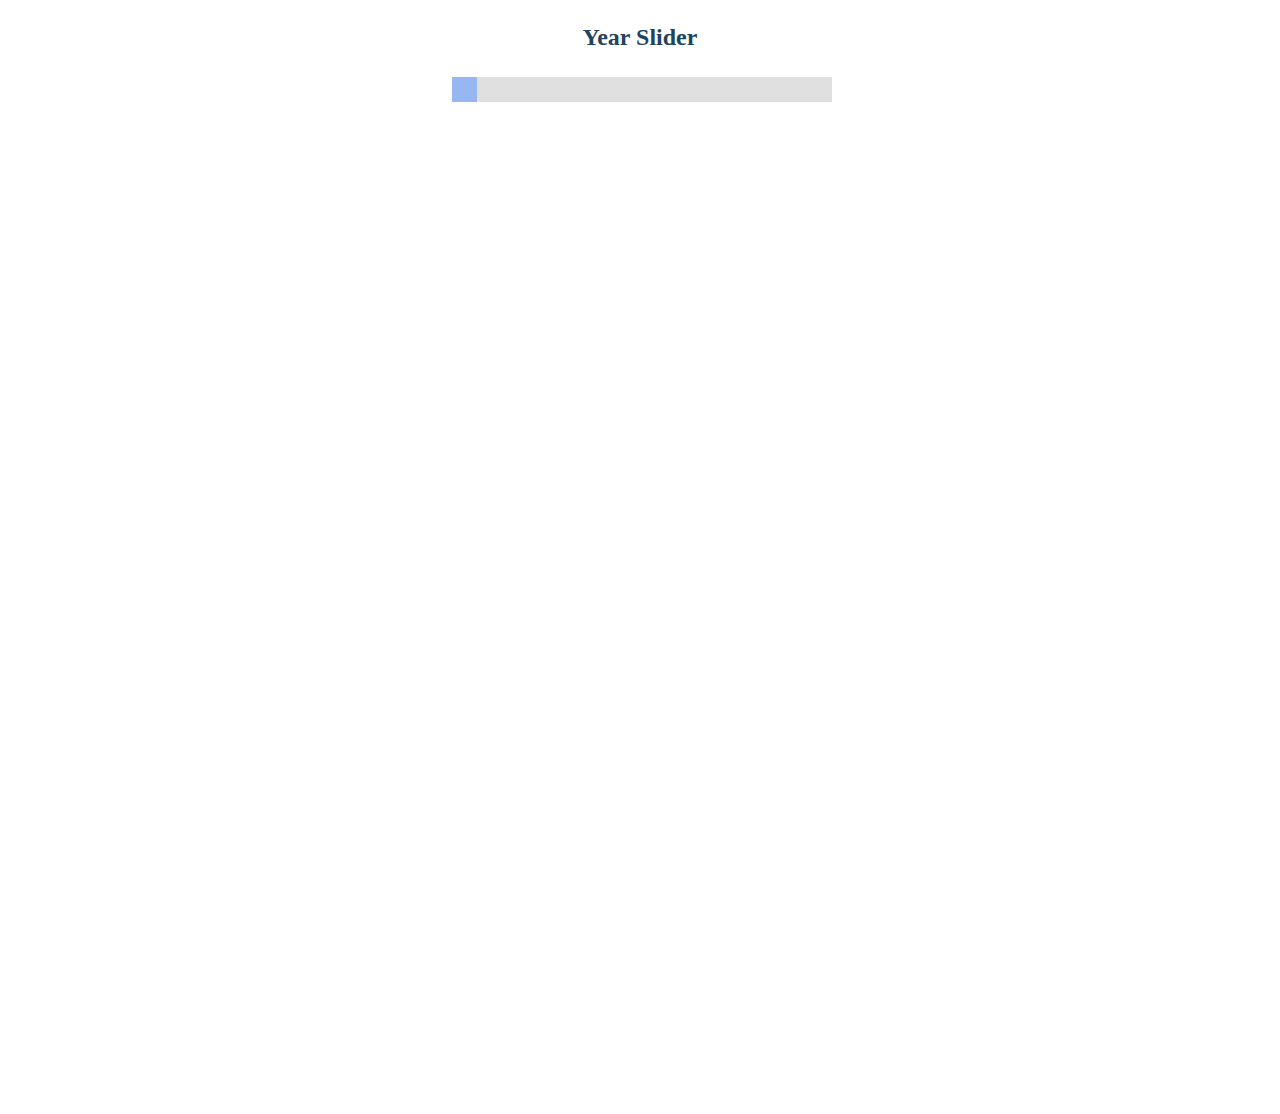
==== visualizations/ghg_countries.html @ 151af62e "initialised project files with initial visualizations" ====
<!DOCTYPE html>
<html lang="en">
    <head>
        <meta charset="utf-8">
        <title>Total GHG emissions for countries through years</title>
        <script src="https://d3js.org/d3.v7.min.js"></script>
        <style type="text/css">
        
            svg{
                width:1000px;
                height:1000px;
                margin-left: auto; 
                margin-right: auto;
                display: block;
            }

            .rects:hover{
                fill: #6B99ED; /*#1849A3, #6B99ED */
            } 

            .sliderText{
                text-align: center;
                font-size: 24px;
                -webkit-text-fill-color: #1F4461;
                font-weight: bold;
            }

            .slidecontainer {
                width: 30%;
                margin-left: auto;
                margin-right: auto;
            }

            .slider {
                -webkit-appearance: none;
                width: 100%;
                height: 25px;
                background: #d3d3d3;
                outline: none;
                opacity: 0.7;
                -webkit-transition: .2s;
                transition: opacity .2s;
            }

            .slider:hover {
                opacity: 1;
            }

            .slider::-webkit-slider-thumb {
                -webkit-appearance: none;
                appearance: none;
                width: 25px;
                height: 25px;
                background: #6B99ED; /*#1F4461, #6B99ED, #DF544A*/
                cursor: pointer;
            }

            #bot.axis text{
                font-family: sans-serif; 
                font-size: 12px;
                font-weight: bold;
                color: black;
                }

            #left.axis text{
                font-family: sans-serif; 
                font-size: 12px;
                font-weight: bold;
                color: black;
            }

            #tooltip{
            position: absolute;
            width: 80px;
            height: 30px;
            padding: 2px;    
            text-align: center; 
            font-family:sans-serif;
            font-size: 12px;
            font-weight: 550;
            background: powderblue; 
            border-radius: 8px;
          }

        </style>
    </head>
    <body>
        <div class="slidecontainer">
            <p class="sliderText">Year Slider</p>
            <input type="range" min="1990" max="2020" steps="1" value="1990" class="slider" id="myRange">
        </div>
        <svg></svg>
        <script type="text/javascript">

            d3.csv("../data/greenhouse gases/normalized_historical_ghg.csv").then(dataset => {
                dataset.forEach(d => {
                    d.iso = d["ISO"];
                    d.country = d["Country"];
                    d.data_source = d["Data source"];
                    d.sector = d["Sector"];
                    d.gas = d["Gas"];
                    d.unit = d["Unit"];
                    d.year = +d["Year"];
                    d.total_ghg = +d["Total GHG"];
                });

                //console.log(dataset);

                // global variables
                const margin = 120;
                const width = 1000;
                const height = 1000;

                // start visualization with 1750 data
                function xScale(dataset_to_use){

                    return d3.scaleBand()
                            .domain(dataset_to_use.map(d => d.country))
                            .range([margin, width - margin])
                            .paddingInner(0.2)
                            .paddingOuter(0.2);

                } 

                function botAxis(xscale) {

                    return d3.axisBottom().scale(xscale);

                }
                
                function yScale(maxY) {

                    return d3.scaleLinear()
                            .domain([0, maxY])
                            .range([height - margin, margin]);                        

                }
                
                function leftAxis(yscale) {

                    return d3.axisLeft().scale(yscale);

                }

                let currYear = 1990
                const countries_1990 = dataset.filter(d => d.year == currYear);
                //console.log(countries_1990);
                const max_1990 = countries_1990.sort((a, b)=>d3.descending(a.total_ghg, b.total_ghg));
                //console.log(max_1990);
                let curr_data = max_1990.filter(d => d.total_ghg > 0);
                curr_data = curr_data.length > 10 ? curr_data.slice(0,10) : curr_data;
                //console.log(curr_data);

                // chart
                let currXscale = xScale(curr_data);
                let currBotAxis = botAxis(currXscale);
                let currMaxY = d3.max(curr_data, d => d.total_ghg);
                let currYscale = yScale(currMaxY);
                let currLeftAxis = leftAxis(currYscale);

                function updateData(currYear){

                    let curr_countries = dataset.filter(d => d.year == currYear);
                    curr_countries = curr_countries.sort((a, b) => d3.descending(a.total_ghg, b.total_ghg));
                    curr_data = curr_countries.filter(d => d.total_ghg > 0);
                    //console.log(curr_data);
                    curr_data = curr_data.length > 10 ? curr_data.slice(0, 10) : curr_data;
                    //console.log(curr_data);
                    curr_data = curr_data.sort((a, b) => d3.ascending(a.total_ghg, b.total_ghg))

                    currXscale = xScale(curr_data);
                    currBotAxis = botAxis(currXscale);
                    currMaxY = d3.max(curr_data, d => d.total_ghg);
                    currYscale = yScale(currMaxY);
                    currLeftAxis = leftAxis(currYscale);

                    currColorScale = d3.scaleLinear()
                                        .domain([0, currMaxY])
                                        .range(["#F09D97","#DF544A"]); //#DF544A "#0052F9","#FAB10F"

                }

                function updateChart(){

                    svg_ghg.selectAll("g")
                            .remove();

                    svg_ghg.selectAll("text")
                            .remove();

                    svg_ghg.selectAll("rect")
                        .data(curr_data)
                        .join("rect")
                        .attr("class", "rects")
                        .transition()
                        .ease(d3.easeLinear)
                        .attr("x", d => currXscale(d.country))
                        .attr("y", d => currYscale(d.total_ghg))
                        .attr("width", currXscale.bandwidth())
                        .attr("height", d => (height - margin) - currYscale(d.total_ghg))
                        .attr("fill", d => currColorScale(d.total_ghg))
                        
                    svg_ghg.append("g")
                         .attr("class", "axis")
                         .attr("id", "bot")
                         .attr("transform", "translate(0," + (height - margin) + ")")
                         .call(currBotAxis);
                
                    svg_ghg.append("g")
                        .attr("class", "axis")
                        .attr("id", "left")
                        .attr("transform", "translate(" + margin + ",0)")
                        .call(currLeftAxis);

                    svg_ghg.append("text")
                        .attr("x", 250)
                        .attr("y", 100)
                        .text("Top country/s for total GHG emissions in the year " + currYear)
                        .attr("font-size", "24px")
                        .attr("font-weight", "bold")
                        .attr("fill", "#1F4461");

                    svg_ghg.append("text")
                        .attr("x", 10)
                        .attr("y", 600)
                        .text("Total GHG emissions")
                        .attr("transform", "rotate(-90, 50, 600)")
                        .attr("font-size", "19px")
                        .attr("font-weight", "bold")
                        .attr("fill", "black")

                    svg_ghg.append("text")
                        .attr("x", 460)
                        .attr("y", 930)
                        .text("Countries")
                        .attr("font-size", "19px")
                        .attr("font-weight", "bold")
                        .attr("fill", "black")

                    svg_ghg.selectAll("rect")
                            .data(curr_data)
                            .join("rect")
                            .on("mouseover", (event, d) => {
                            d3.select("#tooltip")
                            .transition()
                            .duration(300)
                            .style("opacity", 1)
                            .style("left", (event.pageX + 12) + "px")
                            .style("top", (event.pageY + 0) + "px")
                            tooltip.html("Total GHGs: " + "<br>" + Math.trunc(d.total_ghg)); //truncating the emission value to round off
                        })
                        .on("mouseout", (event, d) => {
                            d3.select("#tooltip")
                            .transition()
                            .style("opacity", 0);
                        })
                        .on("mousemove", (event, d) => {
                            d3.select("#tooltip")
                            .style("left", (event.pageX + 12) + "px")
                            .style("top", (event.pageY + 0) + "px")
                        });

                }

                const tooltip = d3.select("body")
                                .append("div")
                                .attr("id", "tooltip")
                                .style("opacity", 0);

                const svg_ghg = d3.select("svg");

                d3.select("input")
                    .on("change", (event, d) => {

                        currYear = event.currentTarget.value;
                        updateData(currYear)
                        updateChart()

                    });

                updateData(currYear)
                updateChart()

            })

        </script>
    </body>
</html>
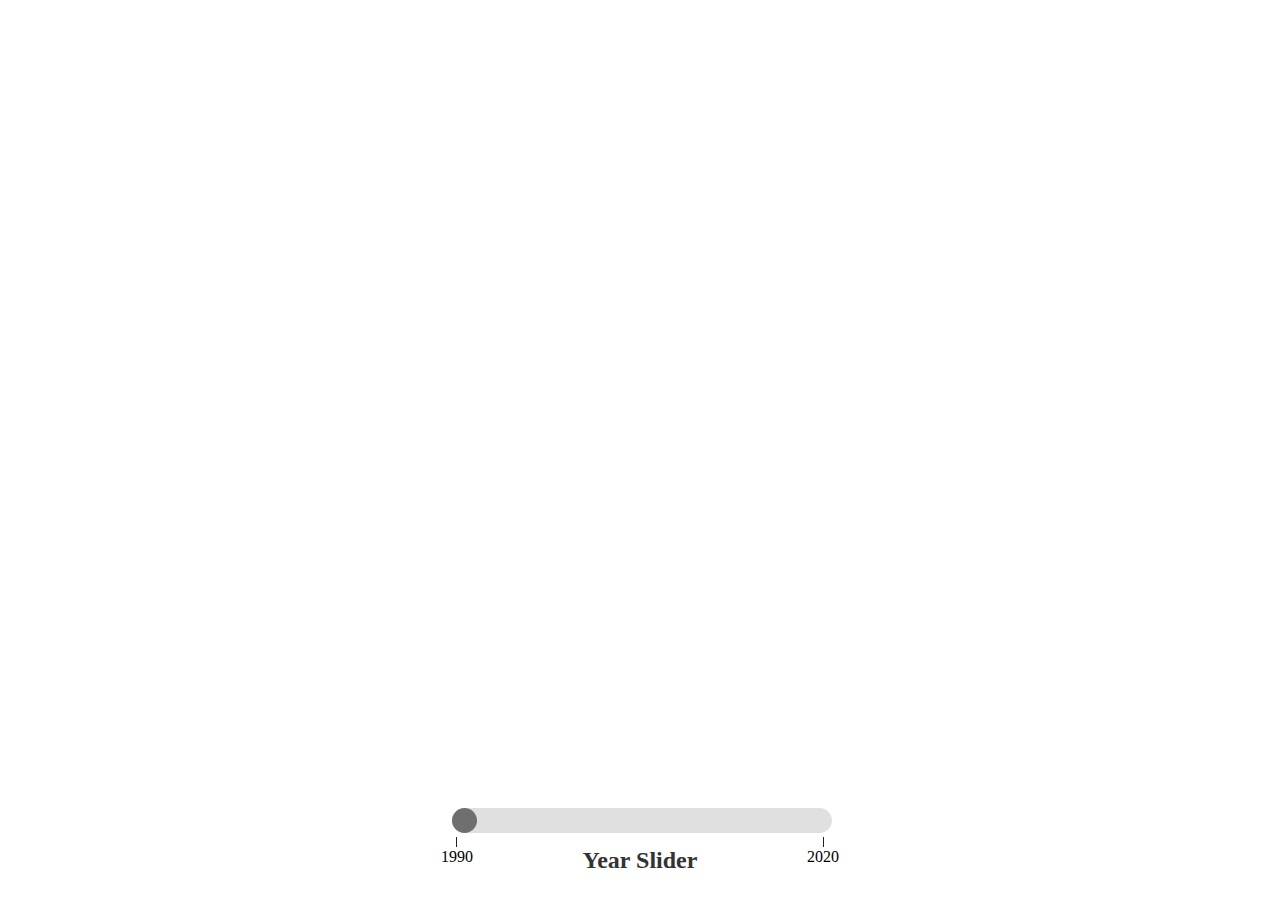
==== commit 16e83514: "drafted ghg_countries interactive viz" ====
--- a/visualizations/ghg_countries.html
+++ b/visualizations/ghg_countries.html
@@ -4,285 +4,18 @@
         <meta charset="utf-8">
         <title>Total GHG emissions for countries through years</title>
         <script src="https://d3js.org/d3.v7.min.js"></script>
-        <style type="text/css">
-        
-            svg{
-                width:1000px;
-                height:1000px;
-                margin-left: auto; 
-                margin-right: auto;
-                display: block;
-            }
-
-            .rects:hover{
-                fill: #6B99ED; /*#1849A3, #6B99ED */
-            } 
-
-            .sliderText{
-                text-align: center;
-                font-size: 24px;
-                -webkit-text-fill-color: #1F4461;
-                font-weight: bold;
-            }
-
-            .slidecontainer {
-                width: 30%;
-                margin-left: auto;
-                margin-right: auto;
-            }
-
-            .slider {
-                -webkit-appearance: none;
-                width: 100%;
-                height: 25px;
-                background: #d3d3d3;
-                outline: none;
-                opacity: 0.7;
-                -webkit-transition: .2s;
-                transition: opacity .2s;
-            }
-
-            .slider:hover {
-                opacity: 1;
-            }
-
-            .slider::-webkit-slider-thumb {
-                -webkit-appearance: none;
-                appearance: none;
-                width: 25px;
-                height: 25px;
-                background: #6B99ED; /*#1F4461, #6B99ED, #DF544A*/
-                cursor: pointer;
-            }
-
-            #bot.axis text{
-                font-family: sans-serif; 
-                font-size: 12px;
-                font-weight: bold;
-                color: black;
-                }
-
-            #left.axis text{
-                font-family: sans-serif; 
-                font-size: 12px;
-                font-weight: bold;
-                color: black;
-            }
-
-            #tooltip{
-            position: absolute;
-            width: 80px;
-            height: 30px;
-            padding: 2px;    
-            text-align: center; 
-            font-family:sans-serif;
-            font-size: 12px;
-            font-weight: 550;
-            background: powderblue; 
-            border-radius: 8px;
-          }
-
-        </style>
+        <link rel="stylesheet" href="../stylesheets/ghg_countries.css">
     </head>
     <body>
+        <svg></svg>
         <div class="slidecontainer">
-            <p class="sliderText">Year Slider</p>
-            <input type="range" min="1990" max="2020" steps="1" value="1990" class="slider" id="myRange">
+            <input class="slider" type="range" min="1990" max="2020" steps="1" value="1990" class="slider" id="myRange">
+            <div class="ticks">
+                <span class="tick">1990</span>
+                <span class="tick">2020</span>
+            </div>
+            <div class="sliderText">Year Slider</div>
         </div>
-        <svg></svg>
-        <script type="text/javascript">
-
-            d3.csv("../data/greenhouse gases/normalized_historical_ghg.csv").then(dataset => {
-                dataset.forEach(d => {
-                    d.iso = d["ISO"];
-                    d.country = d["Country"];
-                    d.data_source = d["Data source"];
-                    d.sector = d["Sector"];
-                    d.gas = d["Gas"];
-                    d.unit = d["Unit"];
-                    d.year = +d["Year"];
-                    d.total_ghg = +d["Total GHG"];
-                });
-
-                //console.log(dataset);
-
-                // global variables
-                const margin = 120;
-                const width = 1000;
-                const height = 1000;
-
-                // start visualization with 1750 data
-                function xScale(dataset_to_use){
-
-                    return d3.scaleBand()
-                            .domain(dataset_to_use.map(d => d.country))
-                            .range([margin, width - margin])
-                            .paddingInner(0.2)
-                            .paddingOuter(0.2);
-
-                } 
-
-                function botAxis(xscale) {
-
-                    return d3.axisBottom().scale(xscale);
-
-                }
-                
-                function yScale(maxY) {
-
-                    return d3.scaleLinear()
-                            .domain([0, maxY])
-                            .range([height - margin, margin]);                        
-
-                }
-                
-                function leftAxis(yscale) {
-
-                    return d3.axisLeft().scale(yscale);
-
-                }
-
-                let currYear = 1990
-                const countries_1990 = dataset.filter(d => d.year == currYear);
-                //console.log(countries_1990);
-                const max_1990 = countries_1990.sort((a, b)=>d3.descending(a.total_ghg, b.total_ghg));
-                //console.log(max_1990);
-                let curr_data = max_1990.filter(d => d.total_ghg > 0);
-                curr_data = curr_data.length > 10 ? curr_data.slice(0,10) : curr_data;
-                //console.log(curr_data);
-
-                // chart
-                let currXscale = xScale(curr_data);
-                let currBotAxis = botAxis(currXscale);
-                let currMaxY = d3.max(curr_data, d => d.total_ghg);
-                let currYscale = yScale(currMaxY);
-                let currLeftAxis = leftAxis(currYscale);
-
-                function updateData(currYear){
-
-                    let curr_countries = dataset.filter(d => d.year == currYear);
-                    curr_countries = curr_countries.sort((a, b) => d3.descending(a.total_ghg, b.total_ghg));
-                    curr_data = curr_countries.filter(d => d.total_ghg > 0);
-                    //console.log(curr_data);
-                    curr_data = curr_data.length > 10 ? curr_data.slice(0, 10) : curr_data;
-                    //console.log(curr_data);
-                    curr_data = curr_data.sort((a, b) => d3.ascending(a.total_ghg, b.total_ghg))
-
-                    currXscale = xScale(curr_data);
-                    currBotAxis = botAxis(currXscale);
-                    currMaxY = d3.max(curr_data, d => d.total_ghg);
-                    currYscale = yScale(currMaxY);
-                    currLeftAxis = leftAxis(currYscale);
-
-                    currColorScale = d3.scaleLinear()
-                                        .domain([0, currMaxY])
-                                        .range(["#F09D97","#DF544A"]); //#DF544A "#0052F9","#FAB10F"
-
-                }
-
-                function updateChart(){
-
-                    svg_ghg.selectAll("g")
-                            .remove();
-
-                    svg_ghg.selectAll("text")
-                            .remove();
-
-                    svg_ghg.selectAll("rect")
-                        .data(curr_data)
-                        .join("rect")
-                        .attr("class", "rects")
-                        .transition()
-                        .ease(d3.easeLinear)
-                        .attr("x", d => currXscale(d.country))
-                        .attr("y", d => currYscale(d.total_ghg))
-                        .attr("width", currXscale.bandwidth())
-                        .attr("height", d => (height - margin) - currYscale(d.total_ghg))
-                        .attr("fill", d => currColorScale(d.total_ghg))
-                        
-                    svg_ghg.append("g")
-                         .attr("class", "axis")
-                         .attr("id", "bot")
-                         .attr("transform", "translate(0," + (height - margin) + ")")
-                         .call(currBotAxis);
-                
-                    svg_ghg.append("g")
-                        .attr("class", "axis")
-                        .attr("id", "left")
-                        .attr("transform", "translate(" + margin + ",0)")
-                        .call(currLeftAxis);
-
-                    svg_ghg.append("text")
-                        .attr("x", 250)
-                        .attr("y", 100)
-                        .text("Top country/s for total GHG emissions in the year " + currYear)
-                        .attr("font-size", "24px")
-                        .attr("font-weight", "bold")
-                        .attr("fill", "#1F4461");
-
-                    svg_ghg.append("text")
-                        .attr("x", 10)
-                        .attr("y", 600)
-                        .text("Total GHG emissions")
-                        .attr("transform", "rotate(-90, 50, 600)")
-                        .attr("font-size", "19px")
-                        .attr("font-weight", "bold")
-                        .attr("fill", "black")
-
-                    svg_ghg.append("text")
-                        .attr("x", 460)
-                        .attr("y", 930)
-                        .text("Countries")
-                        .attr("font-size", "19px")
-                        .attr("font-weight", "bold")
-                        .attr("fill", "black")
-
-                    svg_ghg.selectAll("rect")
-                            .data(curr_data)
-                            .join("rect")
-                            .on("mouseover", (event, d) => {
-                            d3.select("#tooltip")
-                            .transition()
-                            .duration(300)
-                            .style("opacity", 1)
-                            .style("left", (event.pageX + 12) + "px")
-                            .style("top", (event.pageY + 0) + "px")
-                            tooltip.html("Total GHGs: " + "<br>" + Math.trunc(d.total_ghg)); //truncating the emission value to round off
-                        })
-                        .on("mouseout", (event, d) => {
-                            d3.select("#tooltip")
-                            .transition()
-                            .style("opacity", 0);
-                        })
-                        .on("mousemove", (event, d) => {
-                            d3.select("#tooltip")
-                            .style("left", (event.pageX + 12) + "px")
-                            .style("top", (event.pageY + 0) + "px")
-                        });
-
-                }
-
-                const tooltip = d3.select("body")
-                                .append("div")
-                                .attr("id", "tooltip")
-                                .style("opacity", 0);
-
-                const svg_ghg = d3.select("svg");
-
-                d3.select("input")
-                    .on("change", (event, d) => {
-
-                        currYear = event.currentTarget.value;
-                        updateData(currYear)
-                        updateChart()
-
-                    });
-
-                updateData(currYear)
-                updateChart()
-
-            })
-
-        </script>
+        <script src="../scripts/ghg_countries.js"></script>
     </body>
 </html>--- a/stylesheets/ghg_countries.css
+++ b/stylesheets/ghg_countries.css
@@ -0,0 +1,109 @@
+svg {
+    width:800px;
+    height:800px;
+    margin-left: auto; 
+    margin-right: auto;
+    display: block;
+}
+
+.rects:hover {
+    fill: #666666; /*#6B99ED; /*#1849A3, #6B99ED */
+    stroke: #333333;
+    stroke-width: 2px;
+} 
+
+.sliderText {
+    text-align: center;
+    font-size: 24px;
+    -webkit-text-fill-color: #333333;
+    font-weight: bold;
+}
+
+.slidecontainer {
+    width: 30%;
+    margin-left: auto;
+    margin-right: auto;
+}
+
+.slider {
+    -webkit-appearance: none;
+    width: 100%;
+    height: 25px;
+    background: #d3d3d3;
+    outline: none;
+    opacity: 0.7;
+    -webkit-transition: .2s;
+    transition: opacity .2s;
+    margin-top: 0;
+    border-radius: 2em;
+}
+
+.slider:hover {
+    opacity: 1;
+}
+
+.slider::-webkit-slider-thumb {
+    -webkit-appearance: none;
+    appearance: none;
+    width: 25px;
+    height: 25px;
+    background: #333333; /*#6B99ED; /#1F4461, #6B99ED, #DF544A*/
+    cursor: pointer;
+    border-radius: 2em;
+}
+
+.ticks {
+    display: flex;
+    justify-content: space-between;
+    padding: 0px 6px;
+}
+
+.tick {
+    position: relative;
+    display: flex;
+    justify-content: center;
+    width: 1px;
+    background: #222222;    
+    height: 10px;
+    line-height: 40px;
+    margin-bottom: 0px;
+}
+
+#bot.axis text {
+    font-family: sans-serif; 
+    font-size: 12px;
+    font-weight: bold;
+    color: black;
+}
+
+#left.axis text {
+    font-family: sans-serif; 
+    font-size: 12px;
+    font-weight: bold;
+    color: black;
+}
+
+#tooltip {
+    position: absolute;
+    width: 80px;
+    height: 30px;
+    padding: 2px;    
+    text-align: center; 
+    font-family:sans-serif;
+    font-size: 12px;
+    font-weight: 550;
+    background: powderblue; 
+    border-radius: 8px;
+}
+
+.title {
+    font-size: 24px;
+    font-weight: bold;
+    fill: #333333;
+}
+
+.axis-labels {
+    font-size: 19px;
+    font-weight: bold;
+    fill: #333333;
+}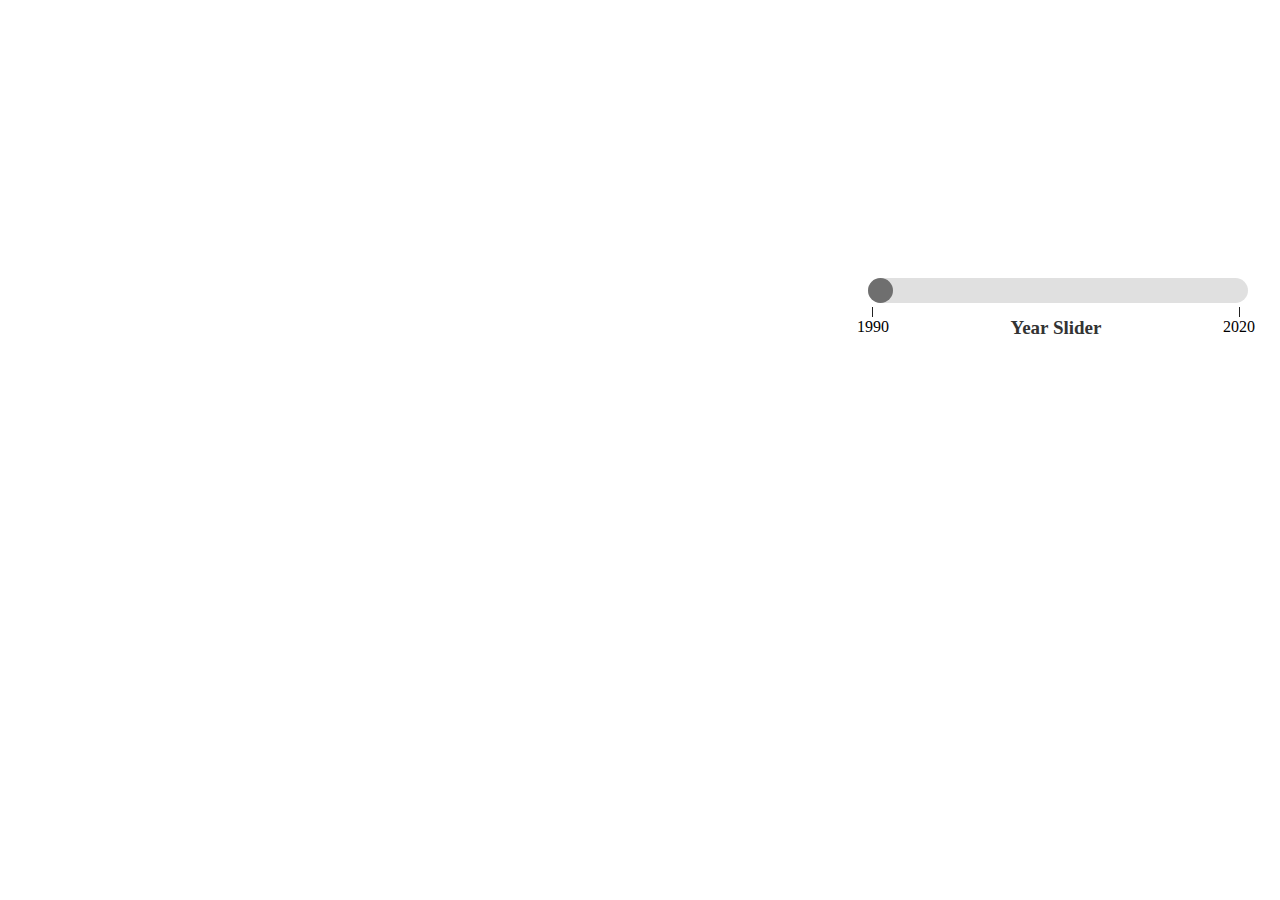
==== commit 5188e82e: "updated viz ratios & component display positions" ====
--- a/visualizations/ghg_countries.html
+++ b/visualizations/ghg_countries.html
@@ -7,14 +7,16 @@
         <link rel="stylesheet" href="../stylesheets/ghg_countries.css">
     </head>
     <body>
-        <svg></svg>
-        <div class="slidecontainer">
-            <input class="slider" type="range" min="1990" max="2020" steps="1" value="1990" class="slider" id="myRange">
-            <div class="ticks">
-                <span class="tick">1990</span>
-                <span class="tick">2020</span>
+        <div class="viz-container">
+            <svg></svg>
+            <div class="slidecontainer">
+                <input class="slider" type="range" min="1990" max="2020" steps="1" value="1990" class="slider" id="myRange">
+                <div class="ticks">
+                    <span class="tick">1990</span>
+                    <span class="tick">2020</span>
+                </div>
+                <div class="sliderText">Year Slider</div>
             </div>
-            <div class="sliderText">Year Slider</div>
         </div>
         <script src="../scripts/ghg_countries.js"></script>
     </body>
--- a/stylesheets/ghg_countries.css
+++ b/stylesheets/ghg_countries.css
@@ -1,8 +1,13 @@
+.viz-container {
+    display: flex;
+    flex-direction: row;
+    justify-content: center;
+}
+
 svg {
     width:800px;
-    height:800px;
-    margin-left: auto; 
-    margin-right: auto;
+    height:600px;
+    margin-inline: 1em;
     display: block;
 }
 
@@ -14,15 +19,15 @@
 
 .sliderText {
     text-align: center;
-    font-size: 24px;
+    font-size: 19px;
     -webkit-text-fill-color: #333333;
     font-weight: bold;
 }
 
 .slidecontainer {
     width: 30%;
-    margin-left: auto;
-    margin-right: auto;
+    margin-inline: 1em;
+    margin-block: auto;
 }
 
 .slider {
@@ -74,6 +79,7 @@
     font-size: 12px;
     font-weight: bold;
     color: black;
+    transform: rotate(-90deg) translate(-37px, -15px);
 }
 
 #left.axis text {
@@ -97,7 +103,7 @@
 }
 
 .title {
-    font-size: 24px;
+    font-size: 19px;
     font-weight: bold;
     fill: #333333;
 }
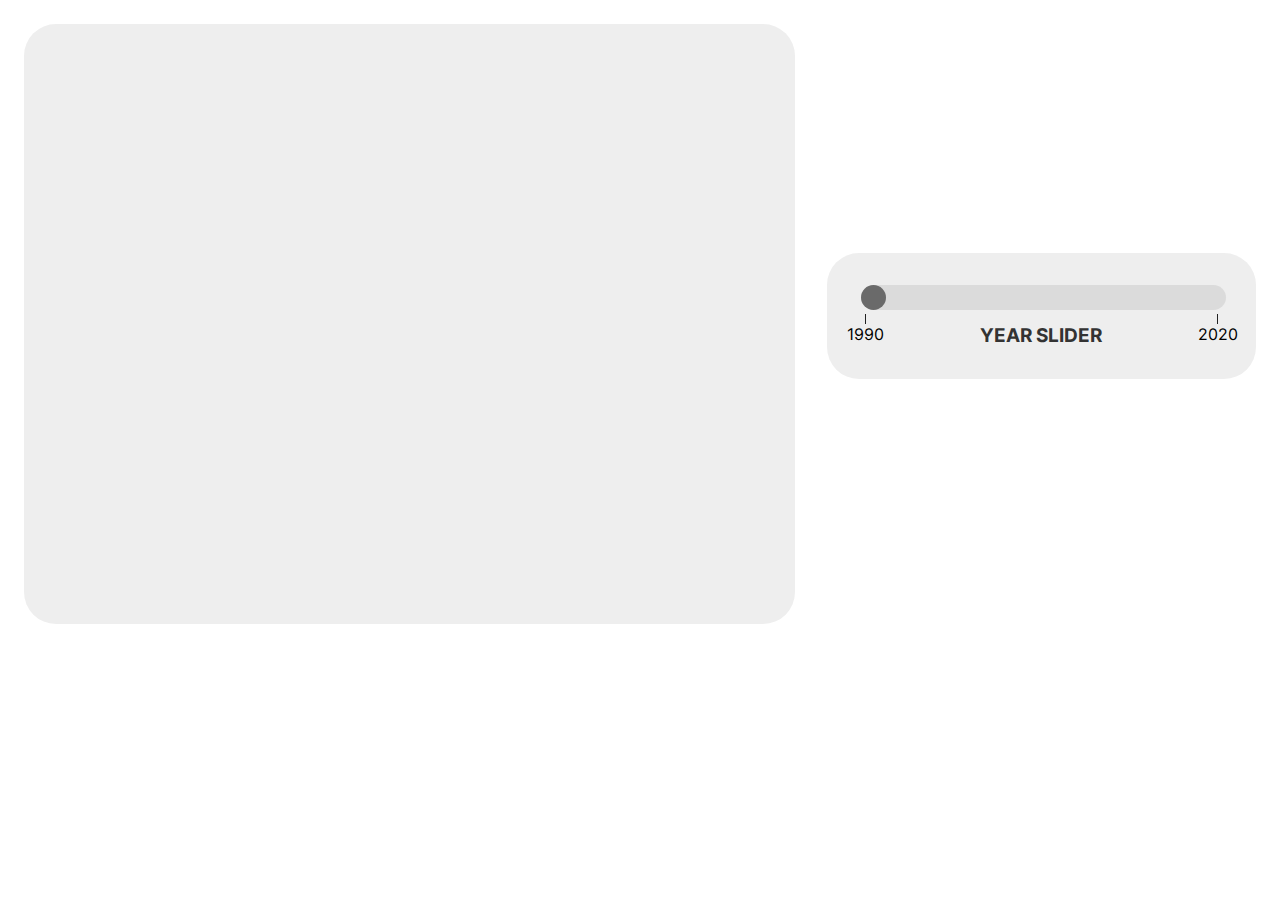
==== commit 4548a4b5: "updated ghgh countries viz in modular style" ====
--- a/visualizations/ghg_countries.html
+++ b/visualizations/ghg_countries.html
@@ -15,7 +15,7 @@
                     <span class="tick">1990</span>
                     <span class="tick">2020</span>
                 </div>
-                <div class="sliderText">Year Slider</div>
+                <div class="sliderText">YEAR SLIDER</div>
             </div>
         </div>
         <script src="../scripts/ghg_countries.js"></script>
--- a/stylesheets/ghg_countries.css
+++ b/stylesheets/ghg_countries.css
@@ -1,3 +1,5 @@
+@import "./global_variables.css";
+
 .viz-container {
     display: flex;
     flex-direction: row;
@@ -8,7 +10,10 @@
     width:800px;
     height:600px;
     margin-inline: 1em;
+    margin-top: 1em;
     display: block;
+    border-radius: 2em;
+    background-color: #eeeeee;
 }
 
 .rects:hover {
@@ -21,13 +26,16 @@
     text-align: center;
     font-size: 19px;
     -webkit-text-fill-color: #333333;
-    font-weight: bold;
+    font-family: var(--viz-axis-font-bold);
 }
 
 .slidecontainer {
     width: 30%;
     margin-inline: 1em;
     margin-block: auto;
+    background-color: #eeeeee;
+    padding: 2em;
+    border-radius: 2em;
 }
 
 .slider {
@@ -72,43 +80,47 @@
     height: 10px;
     line-height: 40px;
     margin-bottom: 0px;
+    font-family: var(--viz-axis-font);
 }
 
 #bot.axis text {
-    font-family: sans-serif; 
-    font-size: 12px;
+    font-family: var(--viz-axis-font); 
+    font-size: 10px;
     font-weight: bold;
     color: black;
     transform: rotate(-90deg) translate(-37px, -15px);
 }
 
 #left.axis text {
-    font-family: sans-serif; 
-    font-size: 12px;
+    font-family: var(--viz-axis-font); 
+    font-size: 10px;
     font-weight: bold;
     color: black;
 }
 
 #tooltip {
     position: absolute;
-    width: 80px;
-    height: 30px;
+    width: 100px;
+    height: fit-content;
     padding: 2px;    
     text-align: center; 
-    font-family:sans-serif;
+    font-family: var(--viz-axis-font);
     font-size: 12px;
     font-weight: 550;
-    background: powderblue; 
+    background: #111111; 
     border-radius: 8px;
+    color: #eeeeee;
 }
 
 .title {
+    font-family: var(--viz-title-font);
     font-size: 19px;
     font-weight: bold;
     fill: #333333;
 }
 
 .axis-labels {
+    font-family: var(--viz-axis-labels-font);
     font-size: 19px;
     font-weight: bold;
     fill: #333333;
